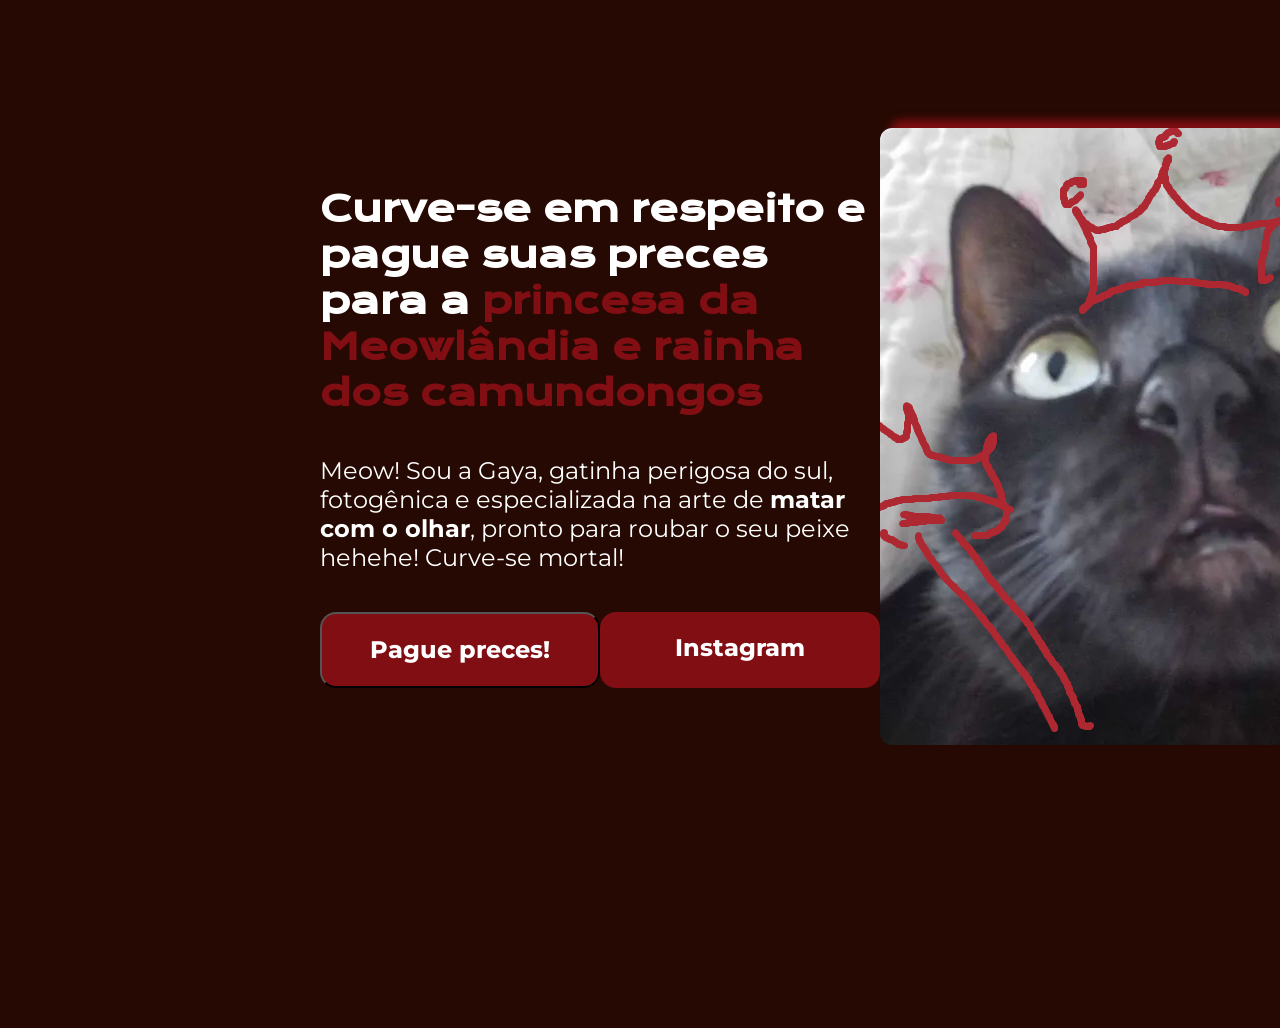
==== index.html @ 089076f1 "Add files via upload" ====
<!DOCTYPE html>
<html lang="en">
<head>
    <meta charset="UTF-8">
    <meta name="viewport" content="width=device-width, initial-scale=1.0">
    <title>Document</title>
    <link rel="stylesheet" href="style.css">
</head>
<body>
    <header></header>
    <main class="conteudo">
        <section class="conteudo__texto">
            <h1 class="conteudo__texto__titulo">Curve-se em respeito e pague suas preces para a <strong class="titulo-destaque">princesa da Meowlândia e rainha dos camundongos</strong></h1>
            <p class="conteudo__texto__pagrafo">Meow! Sou a Gaya, gatinha perigosa do sul, fotogênica e especializada na arte de <strong>matar com o olhar</strong>, pronto para roubar o seu peixe hehehe! Curve-se mortal!</p>
            <div class="conteudo__ancoras">
                <button id = "conteudo__ancoras__botoes" class="conteudo__ancoras__botoes">Pague preces!</button>
                <a class="conteudo__ancoras__botoes" href="https://www.instagram.com/stories/highlights/17923314764179290/">Instagram</a>
            </div>
        </section>
        <img src="gaya.png" id="conteudo__img" class="conteudo__img" alt="Foto da princesa Gaya">
    </main>
    <footer></footer>

    <script src="app.js" defer></script>

</body>
</html>
---- style.css ----
@import url('https://fonts.googleapis.com/css2?family=Krona+One&family=Montserrat:ital@0;1&display=swap');

* {
    margin: 0;
    padding: 0;
}

body {
    height: 100vh; /* ocupar 100% do viewport-height*/
    box-sizing: border-box;
    background-color: #250902; /*fundo da página*/
    color: #ffffff; /*cor do texto*/
}

.titulo-destaque {
    color: #800e13;
}

.conteudo {
    margin: 10% 25%;
    display: flex;
    align-items: center;
    justify-content: space-between;
}

.conteudo__texto {
    width: 615px;
    display: flex;
    flex-direction: column;
    gap: 40px; /* espaçamento entre cada elemento */
}

.conteudo__texto__titulo {
    font-size: 36px;
    font-family: "Krona One", sans-serif;
}

.conteudo__texto__pagrafo {
    font-size: 24px;
    font-family: "Montserrat", sans-serif;
    font-weight: 400;
}

.conteudo__ancoras {
    display: flex;
    justify-content: space-between;
}

.conteudo__ancoras__botoes {
    background-color:#800e13;
    width: 280px;
    padding: 21.5px 0; /*distância entre conteudo e borda. Primeiro valor vertical e segundo horizontal*/
    text-align: center;
    border-radius: 16px;
    font-size: 24px; 
    font-family: "Montserrat", sans-serif;
    font-weight: 750;
    text-decoration: none; /*tirando estilo de hiperlink com barra embaixo*/
    color: #ffffff; 
}

.conteudo__img {
    border-radius: 12px;
    box-shadow: 10px -8px 10px #800e13;
}

#prece_gif {
  display: none; /* o GIF começa escondido */
  margin-top: 20px;
}
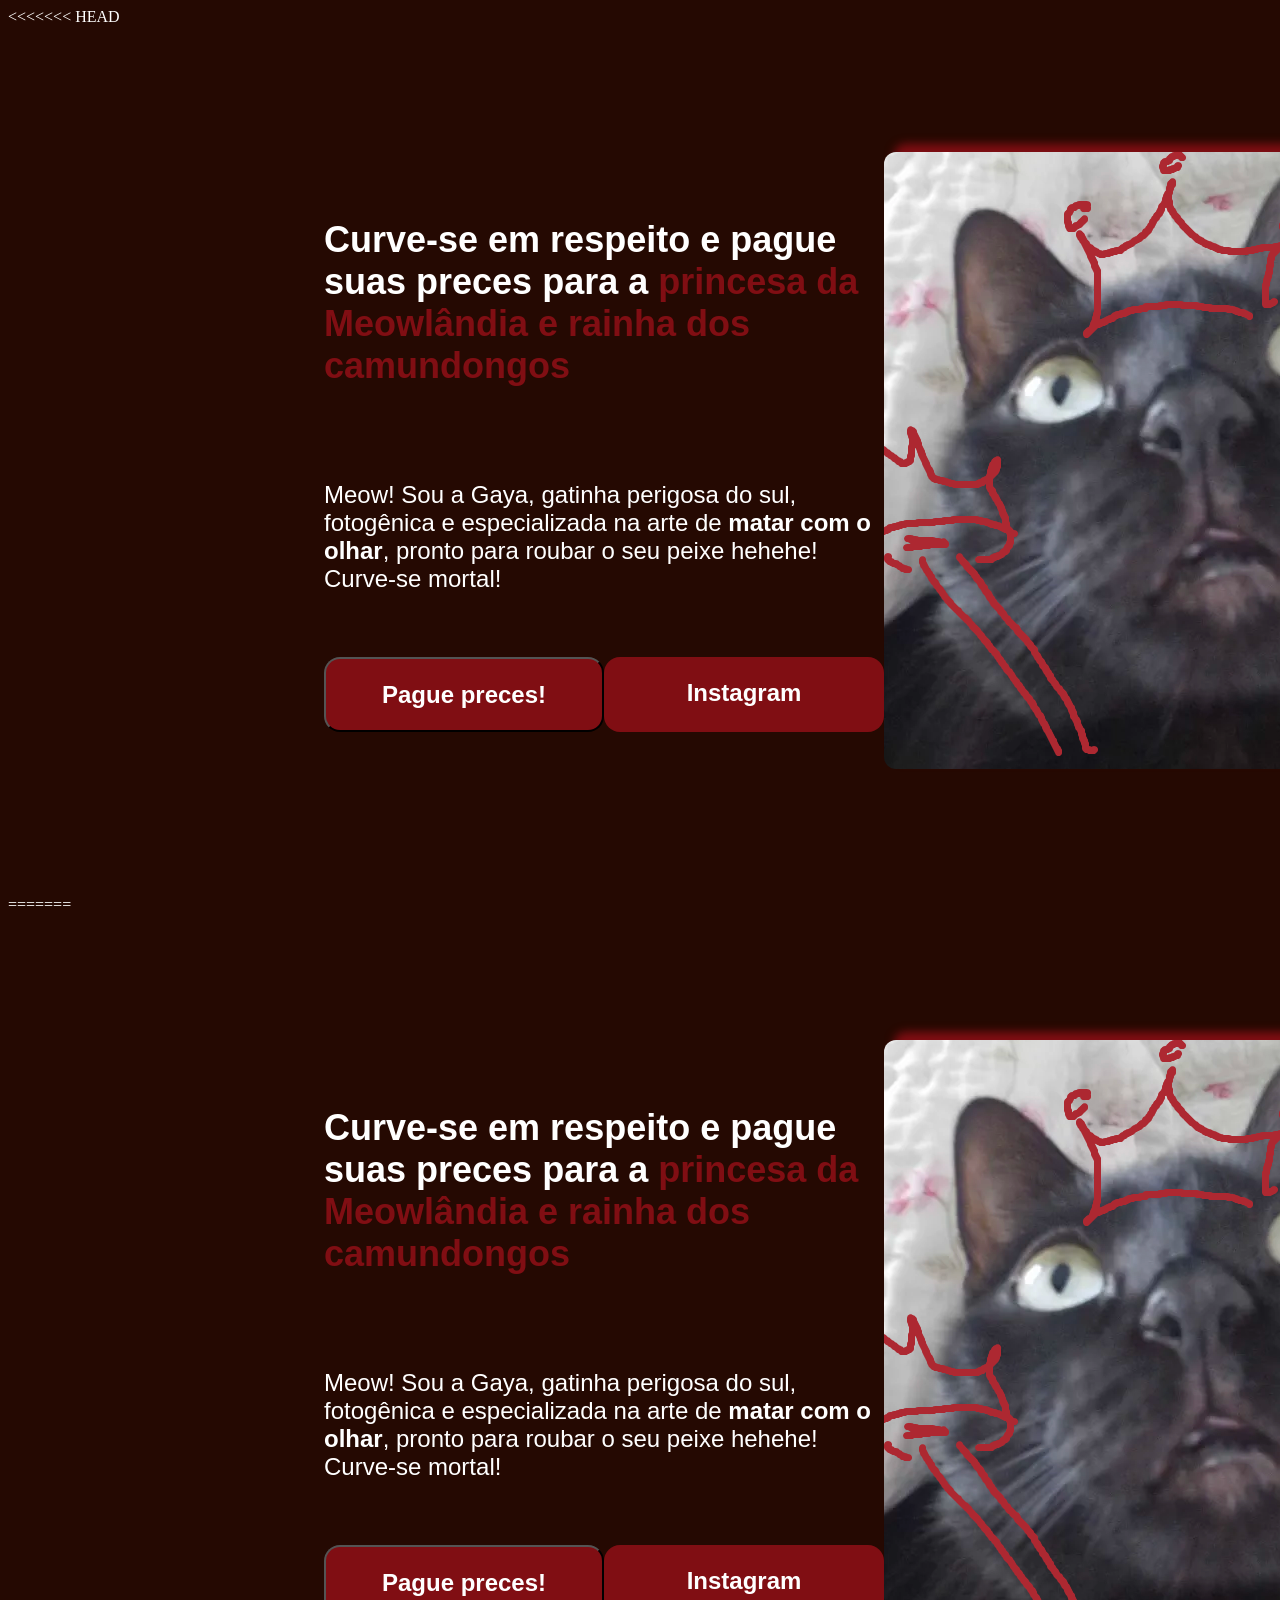
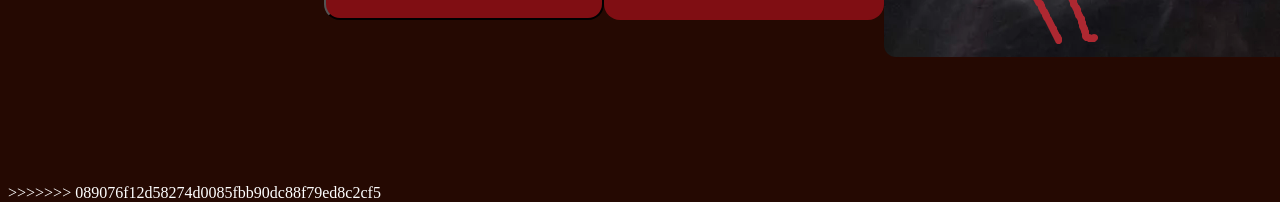
==== commit 983c61da: "Resolvidos conflitos de merge" ====
--- a/index.html
+++ b/index.html
@@ -1,27 +1,56 @@
-<!DOCTYPE html>
-<html lang="en">
-<head>
-    <meta charset="UTF-8">
-    <meta name="viewport" content="width=device-width, initial-scale=1.0">
-    <title>Document</title>
-    <link rel="stylesheet" href="style.css">
-</head>
-<body>
-    <header></header>
-    <main class="conteudo">
-        <section class="conteudo__texto">
-            <h1 class="conteudo__texto__titulo">Curve-se em respeito e pague suas preces para a <strong class="titulo-destaque">princesa da Meowlândia e rainha dos camundongos</strong></h1>
-            <p class="conteudo__texto__pagrafo">Meow! Sou a Gaya, gatinha perigosa do sul, fotogênica e especializada na arte de <strong>matar com o olhar</strong>, pronto para roubar o seu peixe hehehe! Curve-se mortal!</p>
-            <div class="conteudo__ancoras">
-                <button id = "conteudo__ancoras__botoes" class="conteudo__ancoras__botoes">Pague preces!</button>
-                <a class="conteudo__ancoras__botoes" href="https://www.instagram.com/stories/highlights/17923314764179290/">Instagram</a>
-            </div>
-        </section>
-        <img src="gaya.png" id="conteudo__img" class="conteudo__img" alt="Foto da princesa Gaya">
-    </main>
-    <footer></footer>
-
-    <script src="app.js" defer></script>
-
-</body>
+<<<<<<< HEAD
+<!DOCTYPE html>
+<html lang="en">
+<head>
+    <meta charset="UTF-8">
+    <meta name="viewport" content="width=device-width, initial-scale=1.0">
+    <title>Document</title>
+    <link rel="stylesheet" href="style.css">
+</head>
+<body>
+    <header></header>
+    <main class="conteudo">
+        <section class="conteudo__texto">
+            <h1 class="conteudo__texto__titulo">Curve-se em respeito e pague suas preces para a <strong class="titulo-destaque">princesa da Meowlândia e rainha dos camundongos</strong></h1>
+            <p class="conteudo__texto__pagrafo">Meow! Sou a Gaya, gatinha perigosa do sul, fotogênica e especializada na arte de <strong>matar com o olhar</strong>, pronto para roubar o seu peixe hehehe! Curve-se mortal!</p>
+            <div class="conteudo__ancoras">
+                <button id = "conteudo__ancoras__botoes" class="conteudo__ancoras__botoes">Pague preces!</button>
+                <a class="conteudo__ancoras__botoes" href="https://www.instagram.com/stories/highlights/17923314764179290/">Instagram</a>
+            </div>
+        </section>
+        <img src="gaya.png" id="conteudo__img" class="conteudo__img" alt="Foto da princesa Gaya">
+    </main>
+    <footer></footer>
+
+    <script src="app.js" defer></script>
+
+</body>
+=======
+<!DOCTYPE html>
+<html lang="en">
+<head>
+    <meta charset="UTF-8">
+    <meta name="viewport" content="width=device-width, initial-scale=1.0">
+    <title>Document</title>
+    <link rel="stylesheet" href="style.css">
+</head>
+<body>
+    <header></header>
+    <main class="conteudo">
+        <section class="conteudo__texto">
+            <h1 class="conteudo__texto__titulo">Curve-se em respeito e pague suas preces para a <strong class="titulo-destaque">princesa da Meowlândia e rainha dos camundongos</strong></h1>
+            <p class="conteudo__texto__pagrafo">Meow! Sou a Gaya, gatinha perigosa do sul, fotogênica e especializada na arte de <strong>matar com o olhar</strong>, pronto para roubar o seu peixe hehehe! Curve-se mortal!</p>
+            <div class="conteudo__ancoras">
+                <button id = "conteudo__ancoras__botoes" class="conteudo__ancoras__botoes">Pague preces!</button>
+                <a class="conteudo__ancoras__botoes" href="https://www.instagram.com/stories/highlights/17923314764179290/">Instagram</a>
+            </div>
+        </section>
+        <img src="gaya.png" id="conteudo__img" class="conteudo__img" alt="Foto da princesa Gaya">
+    </main>
+    <footer></footer>
+
+    <script src="app.js" defer></script>
+
+</body>
+>>>>>>> 089076f12d58274d0085fbb90dc88f79ed8c2cf5
 </html>
--- a/style.css
+++ b/style.css
@@ -1,70 +1,137 @@
-@import url('https://fonts.googleapis.com/css2?family=Krona+One&family=Montserrat:ital@0;1&display=swap');
-
-* {
-    margin: 0;
-    padding: 0;
-}
-
-body {
-    height: 100vh; /* ocupar 100% do viewport-height*/
-    box-sizing: border-box;
-    background-color: #250902; /*fundo da página*/
-    color: #ffffff; /*cor do texto*/
-}
-
-.titulo-destaque {
-    color: #800e13;
-}
-
-.conteudo {
-    margin: 10% 25%;
-    display: flex;
-    align-items: center;
-    justify-content: space-between;
-}
-
-.conteudo__texto {
-    width: 615px;
-    display: flex;
-    flex-direction: column;
-    gap: 40px; /* espaçamento entre cada elemento */
-}
-
-.conteudo__texto__titulo {
-    font-size: 36px;
-    font-family: "Krona One", sans-serif;
-}
-
-.conteudo__texto__pagrafo {
-    font-size: 24px;
-    font-family: "Montserrat", sans-serif;
-    font-weight: 400;
-}
-
-.conteudo__ancoras {
-    display: flex;
-    justify-content: space-between;
-}
-
-.conteudo__ancoras__botoes {
-    background-color:#800e13;
-    width: 280px;
-    padding: 21.5px 0; /*distância entre conteudo e borda. Primeiro valor vertical e segundo horizontal*/
-    text-align: center;
-    border-radius: 16px;
-    font-size: 24px; 
-    font-family: "Montserrat", sans-serif;
-    font-weight: 750;
-    text-decoration: none; /*tirando estilo de hiperlink com barra embaixo*/
-    color: #ffffff; 
-}
-
-.conteudo__img {
-    border-radius: 12px;
-    box-shadow: 10px -8px 10px #800e13;
-}
-
-#prece_gif {
-  display: none; /* o GIF começa escondido */
-  margin-top: 20px;
+<<<<<<< HEAD
+@import url('https://fonts.googleapis.com/css2?family=Krona+One&family=Montserrat:ital@0;1&display=swap');
+
+* {
+    margin: 0;
+    padding: 0;
+}
+
+body {
+    height: 100vh; /* ocupar 100% do viewport-height*/
+    box-sizing: border-box;
+    background-color: #250902; /*fundo da página*/
+    color: #ffffff; /*cor do texto*/
+}
+
+.titulo-destaque {
+    color: #800e13;
+}
+
+.conteudo {
+    margin: 10% 25%;
+    display: flex;
+    align-items: center;
+    justify-content: space-between;
+}
+
+.conteudo__texto {
+    width: 615px;
+    display: flex;
+    flex-direction: column;
+    gap: 40px; /* espaçamento entre cada elemento */
+}
+
+.conteudo__texto__titulo {
+    font-size: 36px;
+    font-family: "Krona One", sans-serif;
+}
+
+.conteudo__texto__pagrafo {
+    font-size: 24px;
+    font-family: "Montserrat", sans-serif;
+    font-weight: 400;
+}
+
+.conteudo__ancoras {
+    display: flex;
+    justify-content: space-between;
+}
+
+.conteudo__ancoras__botoes {
+    background-color:#800e13;
+    width: 280px;
+    padding: 21.5px 0; /*distância entre conteudo e borda. Primeiro valor vertical e segundo horizontal*/
+    text-align: center;
+    border-radius: 16px;
+    font-size: 24px; 
+    font-family: "Montserrat", sans-serif;
+    font-weight: 750;
+    text-decoration: none; /*tirando estilo de hiperlink com barra embaixo*/
+    color: #ffffff; 
+}
+
+.conteudo__img {
+    border-radius: 12px;
+    box-shadow: 10px -8px 10px #800e13;
+=======
+@import url('https://fonts.googleapis.com/css2?family=Krona+One&family=Montserrat:ital@0;1&display=swap');
+
+* {
+    margin: 0;
+    padding: 0;
+}
+
+body {
+    height: 100vh; /* ocupar 100% do viewport-height*/
+    box-sizing: border-box;
+    background-color: #250902; /*fundo da página*/
+    color: #ffffff; /*cor do texto*/
+}
+
+.titulo-destaque {
+    color: #800e13;
+}
+
+.conteudo {
+    margin: 10% 25%;
+    display: flex;
+    align-items: center;
+    justify-content: space-between;
+}
+
+.conteudo__texto {
+    width: 615px;
+    display: flex;
+    flex-direction: column;
+    gap: 40px; /* espaçamento entre cada elemento */
+}
+
+.conteudo__texto__titulo {
+    font-size: 36px;
+    font-family: "Krona One", sans-serif;
+}
+
+.conteudo__texto__pagrafo {
+    font-size: 24px;
+    font-family: "Montserrat", sans-serif;
+    font-weight: 400;
+}
+
+.conteudo__ancoras {
+    display: flex;
+    justify-content: space-between;
+}
+
+.conteudo__ancoras__botoes {
+    background-color:#800e13;
+    width: 280px;
+    padding: 21.5px 0; /*distância entre conteudo e borda. Primeiro valor vertical e segundo horizontal*/
+    text-align: center;
+    border-radius: 16px;
+    font-size: 24px; 
+    font-family: "Montserrat", sans-serif;
+    font-weight: 750;
+    text-decoration: none; /*tirando estilo de hiperlink com barra embaixo*/
+    color: #ffffff; 
+}
+
+.conteudo__img {
+    border-radius: 12px;
+    box-shadow: 10px -8px 10px #800e13;
+}
+
+#prece_gif {
+  display: none; /* o GIF começa escondido */
+  margin-top: 20px;
+>>>>>>> 089076f12d58274d0085fbb90dc88f79ed8c2cf5
 }
--- a/style.css
+++ b/style.css
@@ -1,70 +1,137 @@
-@import url('https://fonts.googleapis.com/css2?family=Krona+One&family=Montserrat:ital@0;1&display=swap');
-
-* {
-    margin: 0;
-    padding: 0;
-}
-
-body {
-    height: 100vh; /* ocupar 100% do viewport-height*/
-    box-sizing: border-box;
-    background-color: #250902; /*fundo da página*/
-    color: #ffffff; /*cor do texto*/
-}
-
-.titulo-destaque {
-    color: #800e13;
-}
-
-.conteudo {
-    margin: 10% 25%;
-    display: flex;
-    align-items: center;
-    justify-content: space-between;
-}
-
-.conteudo__texto {
-    width: 615px;
-    display: flex;
-    flex-direction: column;
-    gap: 40px; /* espaçamento entre cada elemento */
-}
-
-.conteudo__texto__titulo {
-    font-size: 36px;
-    font-family: "Krona One", sans-serif;
-}
-
-.conteudo__texto__pagrafo {
-    font-size: 24px;
-    font-family: "Montserrat", sans-serif;
-    font-weight: 400;
-}
-
-.conteudo__ancoras {
-    display: flex;
-    justify-content: space-between;
-}
-
-.conteudo__ancoras__botoes {
-    background-color:#800e13;
-    width: 280px;
-    padding: 21.5px 0; /*distância entre conteudo e borda. Primeiro valor vertical e segundo horizontal*/
-    text-align: center;
-    border-radius: 16px;
-    font-size: 24px; 
-    font-family: "Montserrat", sans-serif;
-    font-weight: 750;
-    text-decoration: none; /*tirando estilo de hiperlink com barra embaixo*/
-    color: #ffffff; 
-}
-
-.conteudo__img {
-    border-radius: 12px;
-    box-shadow: 10px -8px 10px #800e13;
-}
-
-#prece_gif {
-  display: none; /* o GIF começa escondido */
-  margin-top: 20px;
+<<<<<<< HEAD
+@import url('https://fonts.googleapis.com/css2?family=Krona+One&family=Montserrat:ital@0;1&display=swap');
+
+* {
+    margin: 0;
+    padding: 0;
+}
+
+body {
+    height: 100vh; /* ocupar 100% do viewport-height*/
+    box-sizing: border-box;
+    background-color: #250902; /*fundo da página*/
+    color: #ffffff; /*cor do texto*/
+}
+
+.titulo-destaque {
+    color: #800e13;
+}
+
+.conteudo {
+    margin: 10% 25%;
+    display: flex;
+    align-items: center;
+    justify-content: space-between;
+}
+
+.conteudo__texto {
+    width: 615px;
+    display: flex;
+    flex-direction: column;
+    gap: 40px; /* espaçamento entre cada elemento */
+}
+
+.conteudo__texto__titulo {
+    font-size: 36px;
+    font-family: "Krona One", sans-serif;
+}
+
+.conteudo__texto__pagrafo {
+    font-size: 24px;
+    font-family: "Montserrat", sans-serif;
+    font-weight: 400;
+}
+
+.conteudo__ancoras {
+    display: flex;
+    justify-content: space-between;
+}
+
+.conteudo__ancoras__botoes {
+    background-color:#800e13;
+    width: 280px;
+    padding: 21.5px 0; /*distância entre conteudo e borda. Primeiro valor vertical e segundo horizontal*/
+    text-align: center;
+    border-radius: 16px;
+    font-size: 24px; 
+    font-family: "Montserrat", sans-serif;
+    font-weight: 750;
+    text-decoration: none; /*tirando estilo de hiperlink com barra embaixo*/
+    color: #ffffff; 
+}
+
+.conteudo__img {
+    border-radius: 12px;
+    box-shadow: 10px -8px 10px #800e13;
+=======
+@import url('https://fonts.googleapis.com/css2?family=Krona+One&family=Montserrat:ital@0;1&display=swap');
+
+* {
+    margin: 0;
+    padding: 0;
+}
+
+body {
+    height: 100vh; /* ocupar 100% do viewport-height*/
+    box-sizing: border-box;
+    background-color: #250902; /*fundo da página*/
+    color: #ffffff; /*cor do texto*/
+}
+
+.titulo-destaque {
+    color: #800e13;
+}
+
+.conteudo {
+    margin: 10% 25%;
+    display: flex;
+    align-items: center;
+    justify-content: space-between;
+}
+
+.conteudo__texto {
+    width: 615px;
+    display: flex;
+    flex-direction: column;
+    gap: 40px; /* espaçamento entre cada elemento */
+}
+
+.conteudo__texto__titulo {
+    font-size: 36px;
+    font-family: "Krona One", sans-serif;
+}
+
+.conteudo__texto__pagrafo {
+    font-size: 24px;
+    font-family: "Montserrat", sans-serif;
+    font-weight: 400;
+}
+
+.conteudo__ancoras {
+    display: flex;
+    justify-content: space-between;
+}
+
+.conteudo__ancoras__botoes {
+    background-color:#800e13;
+    width: 280px;
+    padding: 21.5px 0; /*distância entre conteudo e borda. Primeiro valor vertical e segundo horizontal*/
+    text-align: center;
+    border-radius: 16px;
+    font-size: 24px; 
+    font-family: "Montserrat", sans-serif;
+    font-weight: 750;
+    text-decoration: none; /*tirando estilo de hiperlink com barra embaixo*/
+    color: #ffffff; 
+}
+
+.conteudo__img {
+    border-radius: 12px;
+    box-shadow: 10px -8px 10px #800e13;
+}
+
+#prece_gif {
+  display: none; /* o GIF começa escondido */
+  margin-top: 20px;
+>>>>>>> 089076f12d58274d0085fbb90dc88f79ed8c2cf5
 }
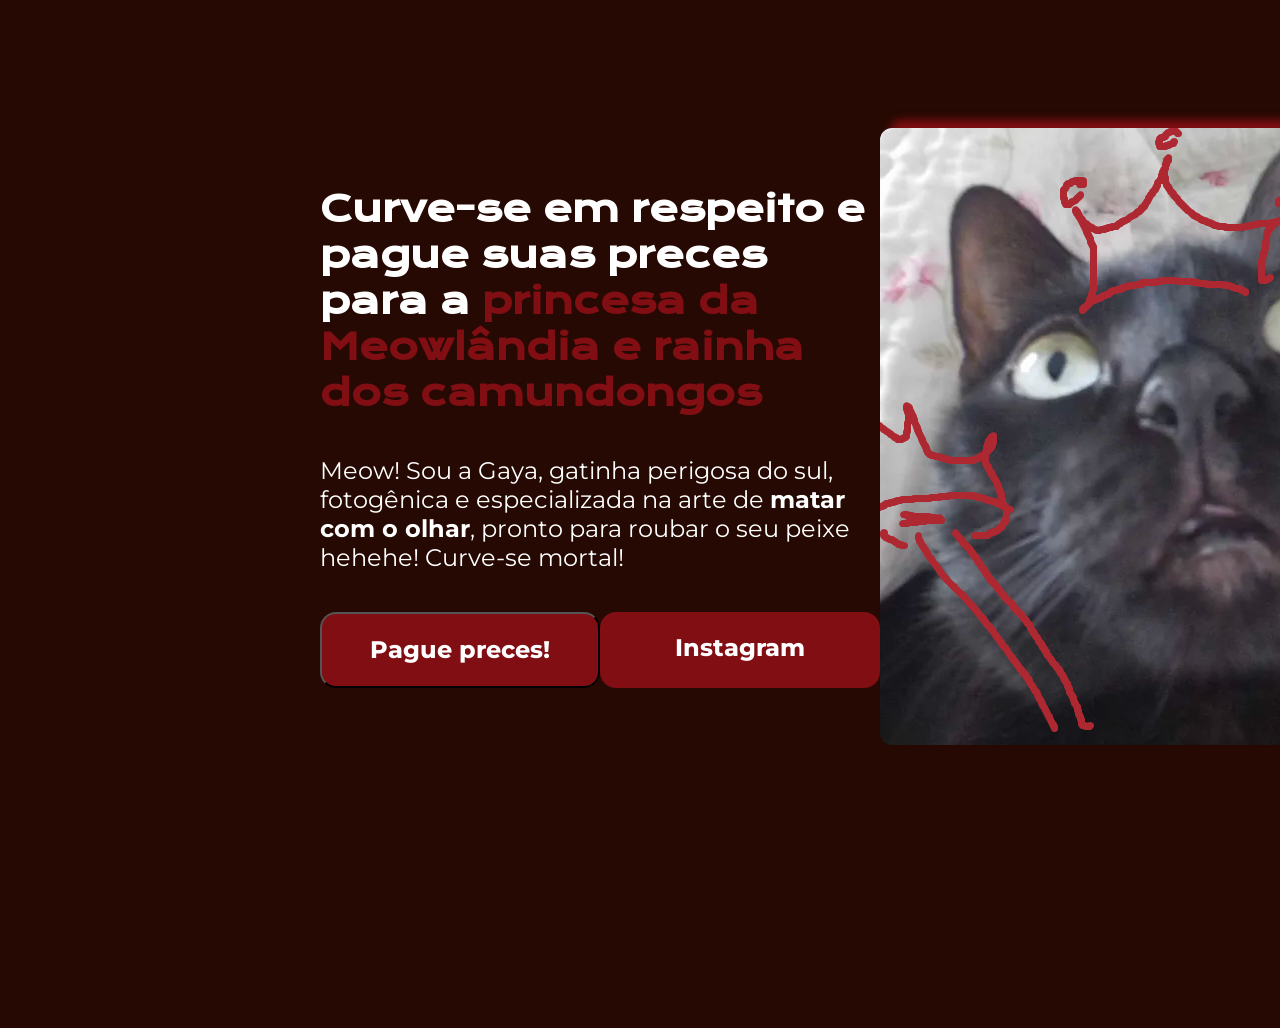
==== commit 280303da: "atualização botoes" ====
--- a/index.html
+++ b/index.html
@@ -1,4 +1,3 @@
-<<<<<<< HEAD
 <!DOCTYPE html>
 <html lang="en">
 <head>
@@ -25,32 +24,3 @@
     <script src="app.js" defer></script>
 
 </body>
-=======
-<!DOCTYPE html>
-<html lang="en">
-<head>
-    <meta charset="UTF-8">
-    <meta name="viewport" content="width=device-width, initial-scale=1.0">
-    <title>Document</title>
-    <link rel="stylesheet" href="style.css">
-</head>
-<body>
-    <header></header>
-    <main class="conteudo">
-        <section class="conteudo__texto">
-            <h1 class="conteudo__texto__titulo">Curve-se em respeito e pague suas preces para a <strong class="titulo-destaque">princesa da Meowlândia e rainha dos camundongos</strong></h1>
-            <p class="conteudo__texto__pagrafo">Meow! Sou a Gaya, gatinha perigosa do sul, fotogênica e especializada na arte de <strong>matar com o olhar</strong>, pronto para roubar o seu peixe hehehe! Curve-se mortal!</p>
-            <div class="conteudo__ancoras">
-                <button id = "conteudo__ancoras__botoes" class="conteudo__ancoras__botoes">Pague preces!</button>
-                <a class="conteudo__ancoras__botoes" href="https://www.instagram.com/stories/highlights/17923314764179290/">Instagram</a>
-            </div>
-        </section>
-        <img src="gaya.png" id="conteudo__img" class="conteudo__img" alt="Foto da princesa Gaya">
-    </main>
-    <footer></footer>
-
-    <script src="app.js" defer></script>
-
-</body>
->>>>>>> 089076f12d58274d0085fbb90dc88f79ed8c2cf5
-</html>
--- a/style.css
+++ b/style.css
@@ -1,4 +1,3 @@
-<<<<<<< HEAD
 @import url('https://fonts.googleapis.com/css2?family=Krona+One&family=Montserrat:ital@0;1&display=swap');
 
 * {
@@ -63,75 +62,4 @@
 .conteudo__img {
     border-radius: 12px;
     box-shadow: 10px -8px 10px #800e13;
-=======
-@import url('https://fonts.googleapis.com/css2?family=Krona+One&family=Montserrat:ital@0;1&display=swap');
-
-* {
-    margin: 0;
-    padding: 0;
-}
-
-body {
-    height: 100vh; /* ocupar 100% do viewport-height*/
-    box-sizing: border-box;
-    background-color: #250902; /*fundo da página*/
-    color: #ffffff; /*cor do texto*/
-}
-
-.titulo-destaque {
-    color: #800e13;
-}
-
-.conteudo {
-    margin: 10% 25%;
-    display: flex;
-    align-items: center;
-    justify-content: space-between;
-}
-
-.conteudo__texto {
-    width: 615px;
-    display: flex;
-    flex-direction: column;
-    gap: 40px; /* espaçamento entre cada elemento */
-}
-
-.conteudo__texto__titulo {
-    font-size: 36px;
-    font-family: "Krona One", sans-serif;
-}
-
-.conteudo__texto__pagrafo {
-    font-size: 24px;
-    font-family: "Montserrat", sans-serif;
-    font-weight: 400;
-}
-
-.conteudo__ancoras {
-    display: flex;
-    justify-content: space-between;
-}
-
-.conteudo__ancoras__botoes {
-    background-color:#800e13;
-    width: 280px;
-    padding: 21.5px 0; /*distância entre conteudo e borda. Primeiro valor vertical e segundo horizontal*/
-    text-align: center;
-    border-radius: 16px;
-    font-size: 24px; 
-    font-family: "Montserrat", sans-serif;
-    font-weight: 750;
-    text-decoration: none; /*tirando estilo de hiperlink com barra embaixo*/
-    color: #ffffff; 
-}
-
-.conteudo__img {
-    border-radius: 12px;
-    box-shadow: 10px -8px 10px #800e13;
-}
-
-#prece_gif {
-  display: none; /* o GIF começa escondido */
-  margin-top: 20px;
->>>>>>> 089076f12d58274d0085fbb90dc88f79ed8c2cf5
 }
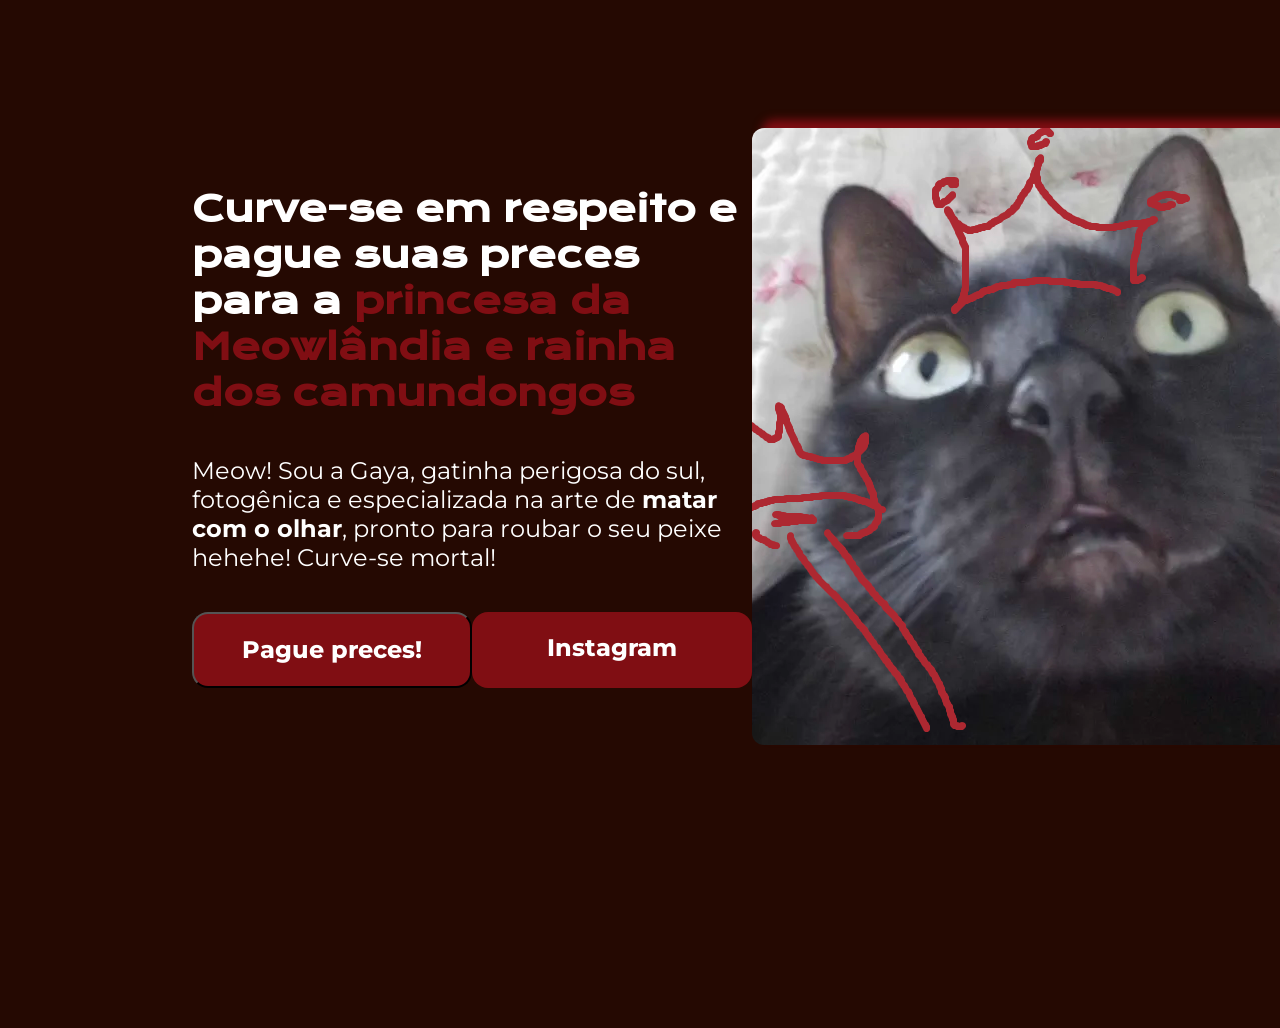
==== commit 486107ed: "arrumando espaçamento do conteudo" ====
--- a/index.html
+++ b/index.html
@@ -3,7 +3,7 @@
 <head>
     <meta charset="UTF-8">
     <meta name="viewport" content="width=device-width, initial-scale=1.0">
-    <title>Document</title>
+    <title>Documento</title>
     <link rel="stylesheet" href="style.css">
 </head>
 <body>
--- a/style.css
+++ b/style.css
@@ -17,7 +17,7 @@
 }
 
 .conteudo {
-    margin: 10% 25%;
+    margin: 10% 15%;
     display: flex;
     align-items: center;
     justify-content: space-between;
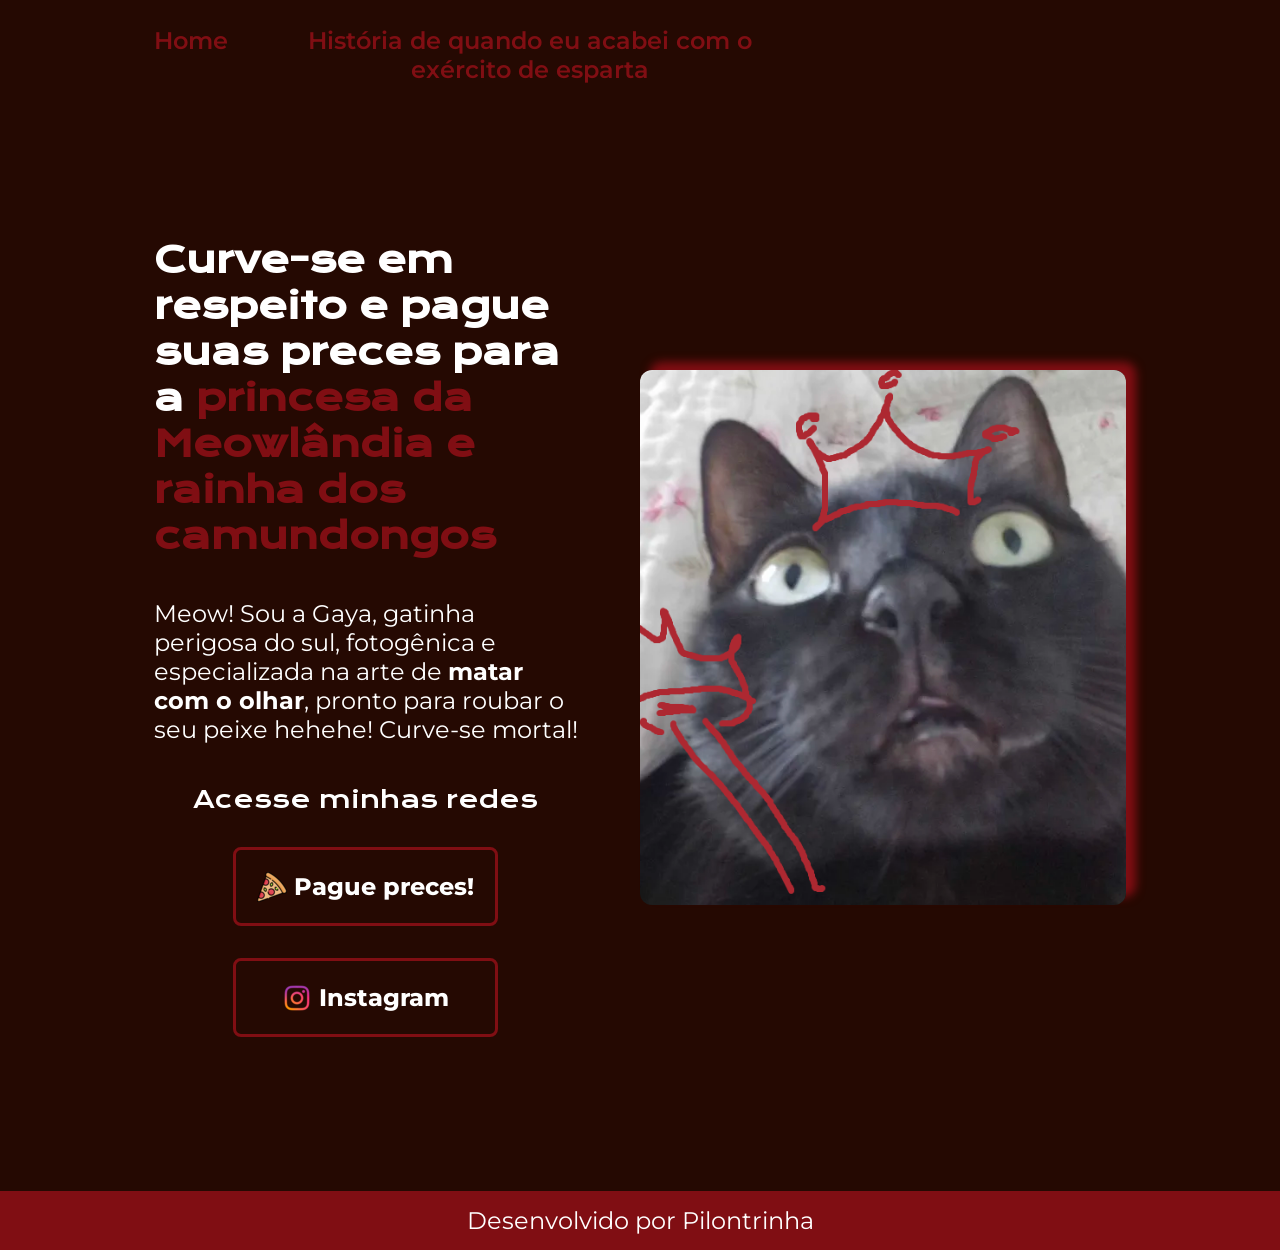
==== commit 99cf8610: "responsividade mobile adicionais no CSS" ====
--- a/index.html
+++ b/index.html
@@ -4,23 +4,37 @@
     <meta charset="UTF-8">
     <meta name="viewport" content="width=device-width, initial-scale=1.0">
     <title>Documento</title>
-    <link rel="stylesheet" href="style.css">
+    <link rel="stylesheet" href="./styles/style.css">
 </head>
 <body>
-    <header></header>
+    <header class="cabecalho">
+        <nav class="cabecalho_menu">
+            <a class="cabecalho_menu_link" href="index.html">Home</a>
+            <a class="cabecalho_menu_link" href="spartan-history.html">História de quando eu acabei com o<br>exército de esparta</a>
+        </nav>
+    </header>
     <main class="conteudo">
         <section class="conteudo__texto">
             <h1 class="conteudo__texto__titulo">Curve-se em respeito e pague suas preces para a <strong class="titulo-destaque">princesa da Meowlândia e rainha dos camundongos</strong></h1>
             <p class="conteudo__texto__pagrafo">Meow! Sou a Gaya, gatinha perigosa do sul, fotogênica e especializada na arte de <strong>matar com o olhar</strong>, pronto para roubar o seu peixe hehehe! Curve-se mortal!</p>
             <div class="conteudo__ancoras">
-                <button id = "conteudo__ancoras__botoes" class="conteudo__ancoras__botoes">Pague preces!</button>
-                <a class="conteudo__ancoras__botoes" href="https://www.instagram.com/stories/highlights/17923314764179290/">Instagram</a>
+                <h2 class="conteudo__ancoras__subtitulo">Acesse minhas redes</h2>
+                <button class="conteudo__ancoras__botoes">
+                    <img src="./img/pizza.png"> Pague preces!
+                </button>
+                <a class="conteudo__ancoras__botoes" href="https://www.instagram.com/stories/highlights/17923314764179290/">
+                    <img src="./img/instagram.png"> Instagram
+                </a>
             </div>
         </section>
-        <img src="gaya.png" id="conteudo__img" class="conteudo__img" alt="Foto da princesa Gaya">
+        <img src="./img/gaya.png" id="conteudo__img" class="conteudo__img" alt="Foto da princesa Gaya">
     </main>
-    <footer></footer>
+    <footer class="rodape">
+        <p>Desenvolvido por Pilontrinha</p>
+    </footer>
 
     <script src="app.js" defer></script>
 
 </body>
+
+</html>
--- a/styles/style.css
+++ b/styles/style.css
@@ -0,0 +1,147 @@
+@import url('https://fonts.googleapis.com/css2?family=Krona+One&family=Montserrat:ital@0;1&display=swap');
+
+:root {
+    --cor-primaria: #000000;
+    --cor-secundaria: #800e13;
+    --cor-terciaria: #250902;
+    --cor-branca: #ffffff;
+
+    --fonte-primaria: 'Krona One', sans-serif;
+    --fonte-secundaria: 'Montserrat', sans-serif;
+}
+
+
+
+* {
+    margin: 0;
+    padding: 0;
+}
+
+body {
+    /* height: 100vh;  */
+    box-sizing: border-box;
+    background-color: var(--cor-terciaria); /*fundo da página*/
+    color: var(--cor-branca); /*cor do texto*/
+}
+
+.titulo-destaque {
+    color: var(--cor-secundaria);
+}
+
+.cabecalho {
+    padding: 2% 0% 0% 12%; /*top right bottom left*/
+}
+
+.cabecalho_menu {
+    display: flex; /* elemento pai dos filhos que eu quero configurar posicao */
+    gap: 80px; /* espaçamento entre os elementos filhos */
+    text-align: center;
+}
+
+.cabecalho_menu_link {
+    font-family: var(--fonte-secundaria);
+    font-size: 1.5rem;
+    font-weight: 600;
+    color:var(--cor-secundaria);
+    text-decoration: none;
+}
+
+.conteudo {
+    /* margin: 5% 15%; antigo*/
+    padding: 12% 12%;
+    display: flex;
+    align-items: center;
+    justify-content: space-between;
+    gap: 62px;
+}
+
+.conteudo__texto {
+    width: 50%;
+    display: flex;
+    flex-direction: column;
+    gap: 40px; /* espaçamento entre cada elemento */
+    align-items: center;
+}
+
+.conteudo__texto__titulo {
+    /* font-size: 36px; */
+    font-size: 2.25rem;
+    font-family: var(--fonte-primaria);
+}
+
+.conteudo__texto__pagrafo {
+    font-size: 1.5rem;
+    font-family: var(--fonte-secundaria);
+    font-weight: 400;
+}
+
+.conteudo__ancoras {
+    display: flex;
+    flex-direction: column;
+    align-items: center;
+    justify-content: space-between;
+    gap: 32px;
+}
+
+.conteudo__ancoras__subtitulo {
+    font-size: 1.5rem;
+    font-family: var(--fonte-primaria);
+    font-weight: 400;
+}
+
+.conteudo__ancoras__botoes {
+    all: unset; /* remove todos os estilos padrões do botão */
+    display: flex;
+    justify-content: center;
+    gap: 7px;
+    border: 3.5px solid var(--cor-secundaria); /* solid é o formato da borda, podendo ter pontilhado por ex */
+    width: 75%;
+    background-color: var(--cor-terciaria);
+    padding: 21.5px 0; /*distância entre conteudo e borda. Primeiro valor vertical e segundo horizontal*/
+    text-align: center;
+    border-radius: 8px;
+    font-size: 1.5rem; 
+    font-family: var(--fonte-secundaria);
+    font-weight: 750;
+    text-decoration: none; /*tirando estilo de hiperlink com barra embaixo*/
+    color: var(--cor-branca); 
+    transition: 0.3s;
+}
+
+.conteudo__ancoras__botoes:hover {
+    background-color: #50070b;
+    padding: 3%;
+    
+}
+
+.conteudo__img {
+    border-radius: 12px;
+    box-shadow: 10px -8px 10px var(--cor-secundaria);
+    width: 50%;
+}
+
+.rodape {
+    text-align: center;
+    font-family: var(--fonte-secundaria);
+    font-size: 1.5rem;
+    padding: 15px;
+    background-color: var(--cor-secundaria);
+}
+
+@media (max-width: 800px) {
+   .cabecalho {
+     padding: 6%;
+   }
+   .cabecalho_menu {
+     justify-content: center;
+   }
+   .conteudo {
+		flex-direction: column-reverse;
+        padding: 2%;
+   }
+
+   .conteudo_texto {
+        width: auto;
+   }
+
+}
